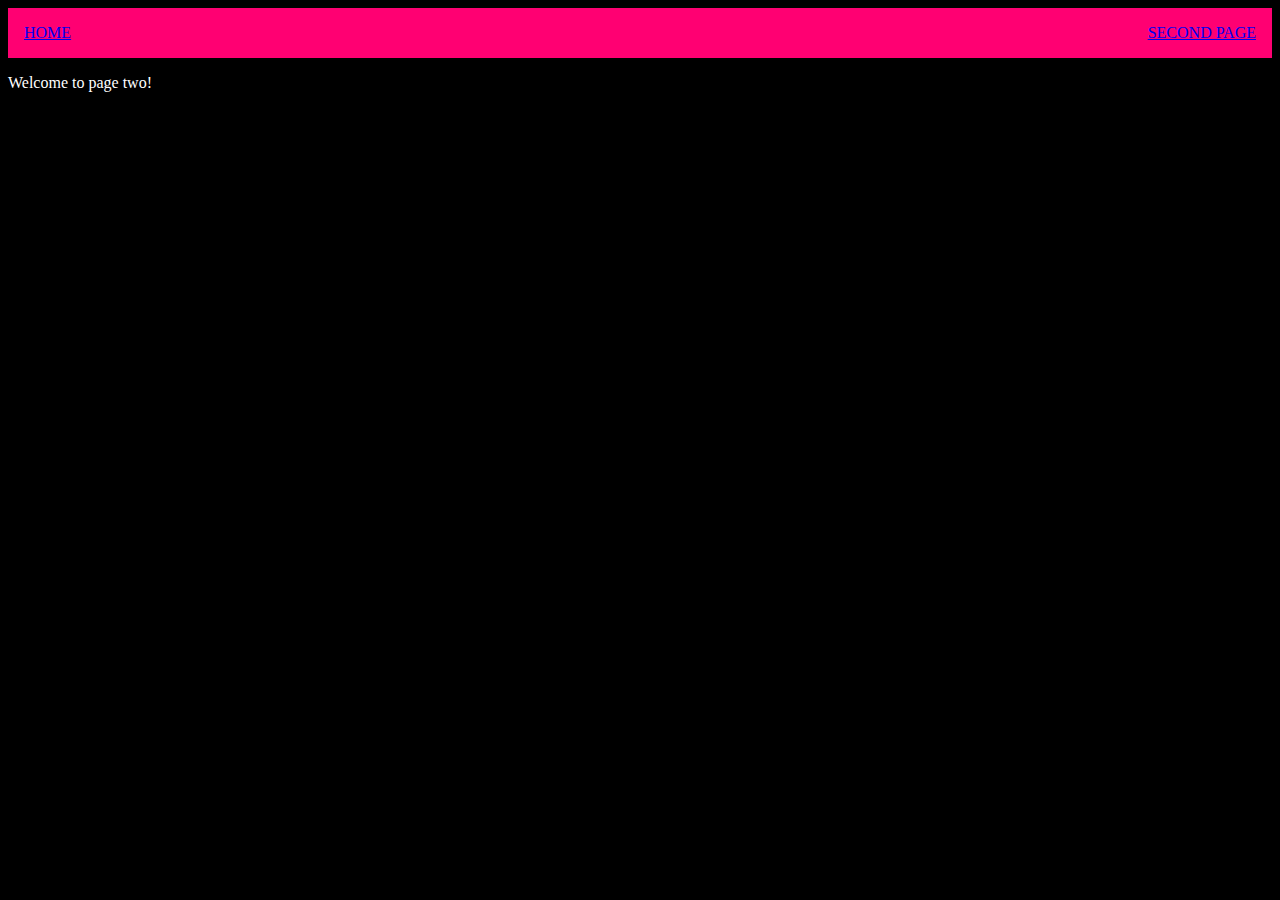
==== pagetwo.html @ c127fd15 "Added demo content" ====
<!DOCTYPE html>
<html>
<head>
	<meta charset="utf-8">
	<meta name="viewport" content="width=device-width, initial-scale=1">
	<title></title>
	<link rel="stylesheet" type="text/css" href="style.css">
</head>
<body>
	<div id="navBar">
			<a href="index.html">HOME</a>
			<a href="pagetwo.html">SECOND PAGE</a>
	</div>
	
	<p>Welcome to page two!</p>

</body>
</html>
---- style.css ----
body { 
  background-color: #000; 
  color: #fff;
}

* {
  box-sizing: border-box;
}

p {
}
div {
}

.headline {
  font-family: sans-serif;
  color: green;
  text-align: center;
}

#navBar {
  padding: 1em;
  background-color: #ff0072;
  display: flex;
  justify-content: space-between;
}

.myDiv {
  border: 5px outset red;
  background-color: lightblue;    
  text-align: center;
}

.storyRow {
  display: flex;
  width: 100%;
}

.storyContainer {
  background-color: #333;
/*  display: inline-block;*/
/*  width: 48%;*/
  display: flex;
/*  align-items: flex-end;*/
  margin: 0.5em;
}

.storyContainer img {
  width: 100%;
}

.storyImage {
  width: 25%;
}

.storyContainer > div {
  background-color: red;
  margin: 1em;
  padding: 1em;
}

.storyContainer p {
  margin: 0;
  padding: 1em;
  background-color: blue;
}
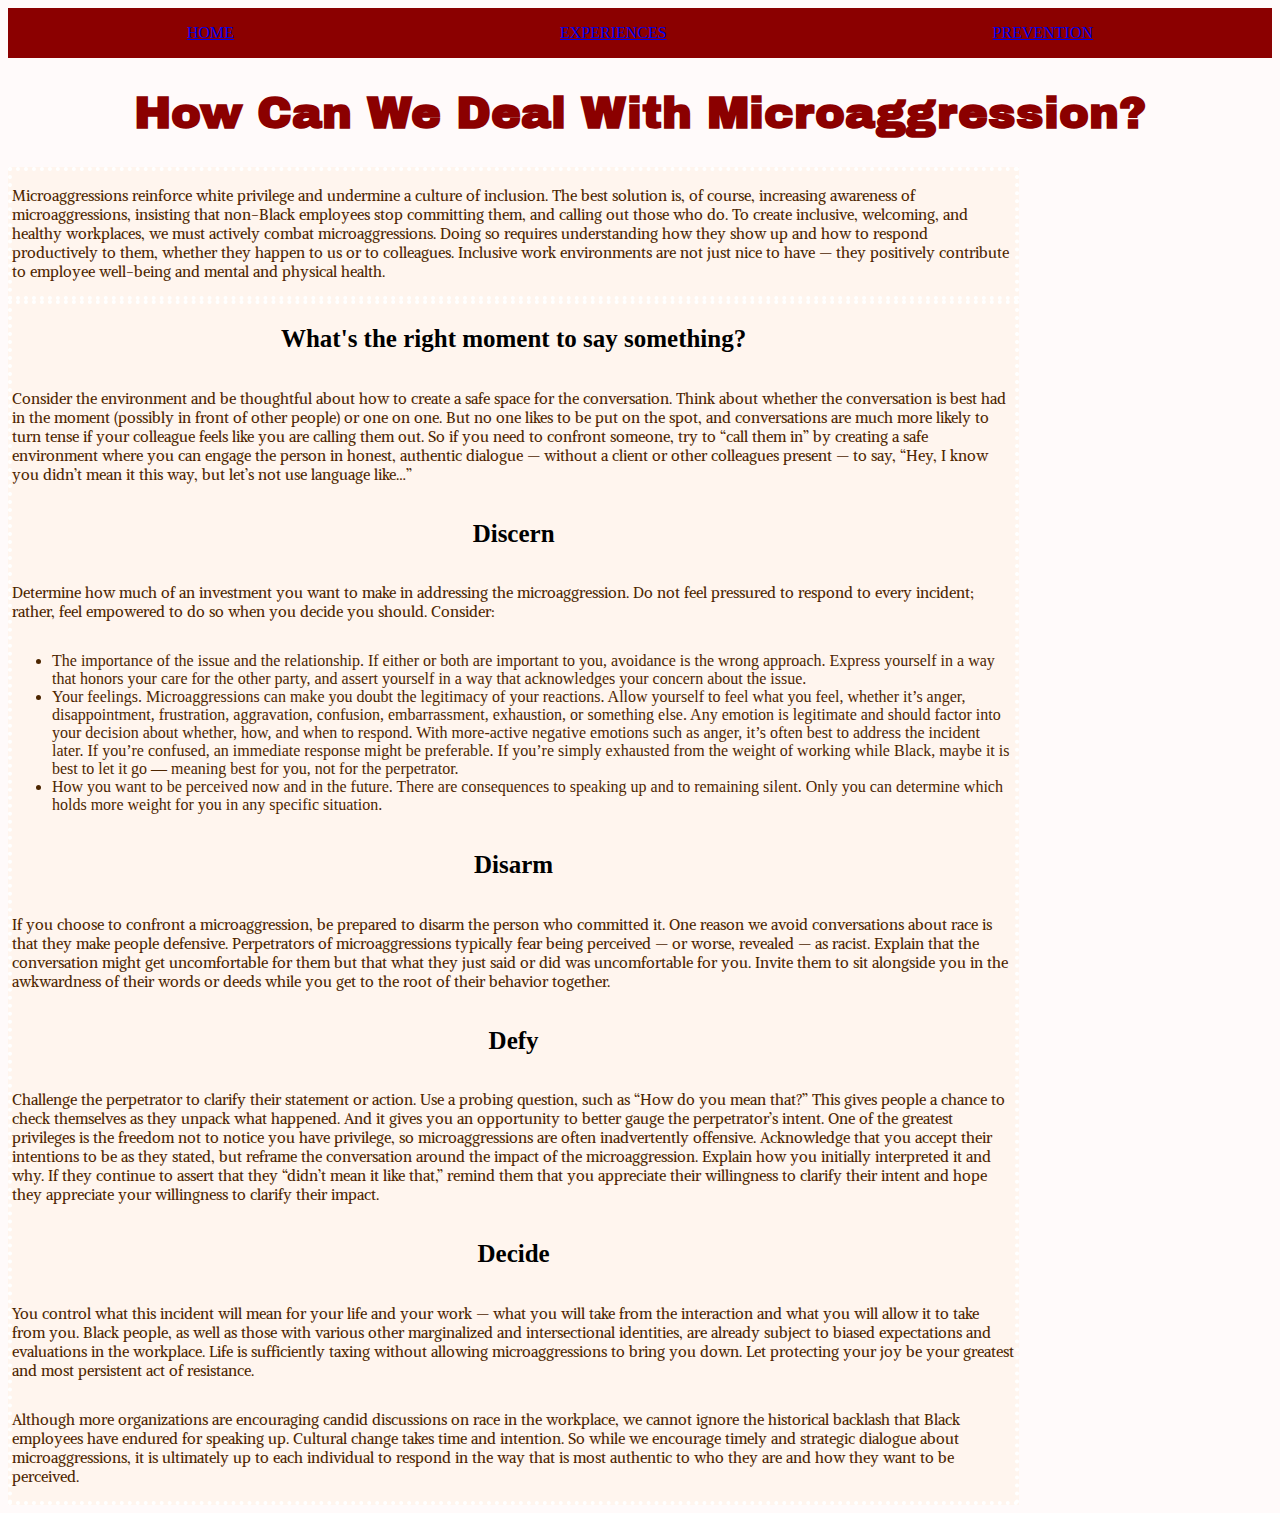
==== commit 3ed1e3c0: "im saving this work" ====
--- a/pagetwo.html
+++ b/pagetwo.html
@@ -9,10 +9,36 @@
 <body>
 	<div id="navBar">
 			<a href="index.html">HOME</a>
-			<a href="pagetwo.html">SECOND PAGE</a>
+			<a href="stories.html">EXPERIENCES</a>
+			<a href="pagetwo.html">PREVENTION</a>
 	</div>
-	
-	<p>Welcome to page two!</p>
+	<h1 class="headline">How Can We Deal With Microaggression?</h1> 
+	<div class = "myDiv2">
+	<p>Microaggressions reinforce white privilege and undermine a culture of inclusion. The best solution is, of course, increasing awareness of microaggressions, insisting that non-Black employees stop committing them, and calling out those who do. To create inclusive, welcoming, and healthy workplaces, we must actively combat microaggressions. Doing so requires understanding how they show up and how to respond productively to them, whether they happen to us or to colleagues. Inclusive work environments are not just nice to have — they positively contribute to employee well-being and mental and physical health.</p></div>
+	<div class = "myDiv2"> 
+		<h2 class="headline2"> What's the right moment to say something?</h2> 
+
+		<p>Consider the environment and be thoughtful about how to create a safe space for the conversation. Think about whether the conversation is best had in the moment (possibly in front of other people) or one on one.
+		But no one likes to be put on the spot, and conversations are much more likely to turn tense if your colleague feels like you are calling them out. So if you need to confront someone, try to “call them in” by creating a safe environment where you can engage the person in honest, authentic dialogue — without a client or other colleagues present — to say, “Hey, I know you didn’t mean it this way, but let’s not use language like…” </p> 
+		<h2 class="headline2"> Discern </h2>
+		<p>Determine how much of an investment you want to make in addressing the microaggression. Do not feel pressured to respond to every incident; rather, feel empowered to do so when you decide you should. Consider:
+
+<ul><li>The importance of the issue and the relationship. If either or both are important to you, avoidance is the wrong approach. Express yourself in a way that honors your care for the other party, and assert yourself in a way that acknowledges your concern about the issue.</li>
+
+<li>Your feelings. Microaggressions can make you doubt the legitimacy of your reactions. Allow yourself to feel what you feel, whether it’s anger, disappointment, frustration, aggravation, confusion, embarrassment, exhaustion, or something else. Any emotion is legitimate and should factor into your decision about whether, how, and when to respond. With more-active negative emotions such as anger, it’s often best to address the incident later. If you’re confused, an immediate response might be preferable. If you’re simply exhausted from the weight of working while Black, maybe it is best to let it go — meaning best for you, not for the perpetrator.</li>
+<li>How you want to be perceived now and in the future. There are consequences to speaking up and to remaining silent. Only you can determine which holds more weight for you in any specific situation.</li></ul></p>
+
+<h2 class="headline2"> Disarm </h2>
+<p>If you choose to confront a microaggression, be prepared to disarm the person who committed it. One reason we avoid conversations about race is that they make people defensive. Perpetrators of microaggressions typically fear being perceived — or worse, revealed — as racist. Explain that the conversation might get uncomfortable for them but that what they just said or did was uncomfortable for you. Invite them to sit alongside you in the awkwardness of their words or deeds while you get to the root of their behavior together.</p>
+<h2 class="headline2"> Defy </h2> 
+<p>Challenge the perpetrator to clarify their statement or action. Use a probing question, such as “How do you mean that?” This gives people a chance to check themselves as they unpack what happened. And it gives you an opportunity to better gauge the perpetrator’s intent. One of the greatest privileges is the freedom not to notice you have privilege, so microaggressions are often inadvertently offensive. Acknowledge that you accept their intentions to be as they stated, but reframe the conversation around the impact of the microaggression. Explain how you initially interpreted it and why. If they continue to assert that they “didn’t mean it like that,” remind them that you appreciate their willingness to clarify their intent and hope they appreciate your willingness to clarify their impact.</p>
+	<h2 class="headline2"> Decide </h2>
+	<p>You control what this incident will mean for your life and your work — what you will take from the interaction and what you will allow it to take from you. Black people, as well as those with various other marginalized and intersectional identities, are already subject to biased expectations and evaluations in the workplace. Life is sufficiently taxing without allowing microaggressions to bring you down. Let protecting your joy be your greatest and most persistent act of resistance.</p>
+
+	<p>Although more organizations are encouraging candid discussions on race in the workplace, we cannot ignore the historical backlash that Black employees have endured for speaking up. Cultural change takes time and intention. So while we encourage timely and strategic dialogue about microaggressions, it is ultimately up to each individual to respond in the way that is most authentic to who they are and how they want to be perceived.</p>
+</div>
+
+
 
 </body>
 </html>--- a/style.css
+++ b/style.css
@@ -1,43 +1,77 @@
+
+@import url('https://fonts.googleapis.com/css2?family=Archivo+Black&family=IBM+Plex+Sans+Condensed:wght@700&display=swap');
+
+
+
+  @import url('https://fonts.googleapis.com/css2?family=Alike&display=swap');
+
 body { 
-  background-color: #000; 
-  color: #fff;
+  background-color: #FFFAFA; 
+  color:  #4d2600;
 }
 
+p {
+  font-family: 'Alike', serif;
+  font-size: 15px;
+}
 * {
   box-sizing: border-box;
 }
 
-p {
-}
-div {
+
+.headline {
+  color: darkred;
+  text-align: center;
+  font-family:'Archivo Black', sans-serif;
+  font-size: 45px;
+  
+
 }
 
-.headline {
-  font-family: sans-serif;
-  color: green;
-  text-align: center;
+.headline2 {
+ 
+ color: black;
+ font-size: 25px;
+ font: bold;
 }
 
 #navBar {
   padding: 1em;
-  background-color: #ff0072;
+  background-color: darkred;
+
   display: flex;
-  justify-content: space-between;
+  justify-content: space-around;
+
+}
+.myDiv2 {
+  border: 4px dotted white;
+  background-color: #FFF5EE;    
+  text-align: left;
+  width: 80%;
+  
+  display:flex;
+  flax-position: column;
+  justify-content: center;
+  flex-wrap:wrap;
+  flex-basis: 50%;
 }
 
 .myDiv {
-  border: 5px outset red;
-  background-color: lightblue;    
-  text-align: center;
+  display: flex;
+  justify-content: center;
 }
 
+.secondimg {
+  display: flex;
+  justify-content: center;
+}
 .storyRow {
   display: flex;
   width: 100%;
 }
 
-.storyContainer {
-  background-color: #333;
+.theme {
+  background-color: lightgrey;
 /*  display: inline-block;*/
 /*  width: 48%;*/
   display: flex;
@@ -45,22 +79,23 @@
   margin: 0.5em;
 }
 
-.storyContainer img {
+.theme img {
   width: 100%;
 }
 
 .storyImage {
-  width: 25%;
+  width: 60%;
+  height:100%;
 }
 
-.storyContainer > div {
-  background-color: red;
+.theme > div {
+  background-color: lightgrey;
   margin: 1em;
   padding: 1em;
 }
 
-.storyContainer p {
+.theme p {
   margin: 0;
   padding: 1em;
-  background-color: blue;
+  background-color: white;
 }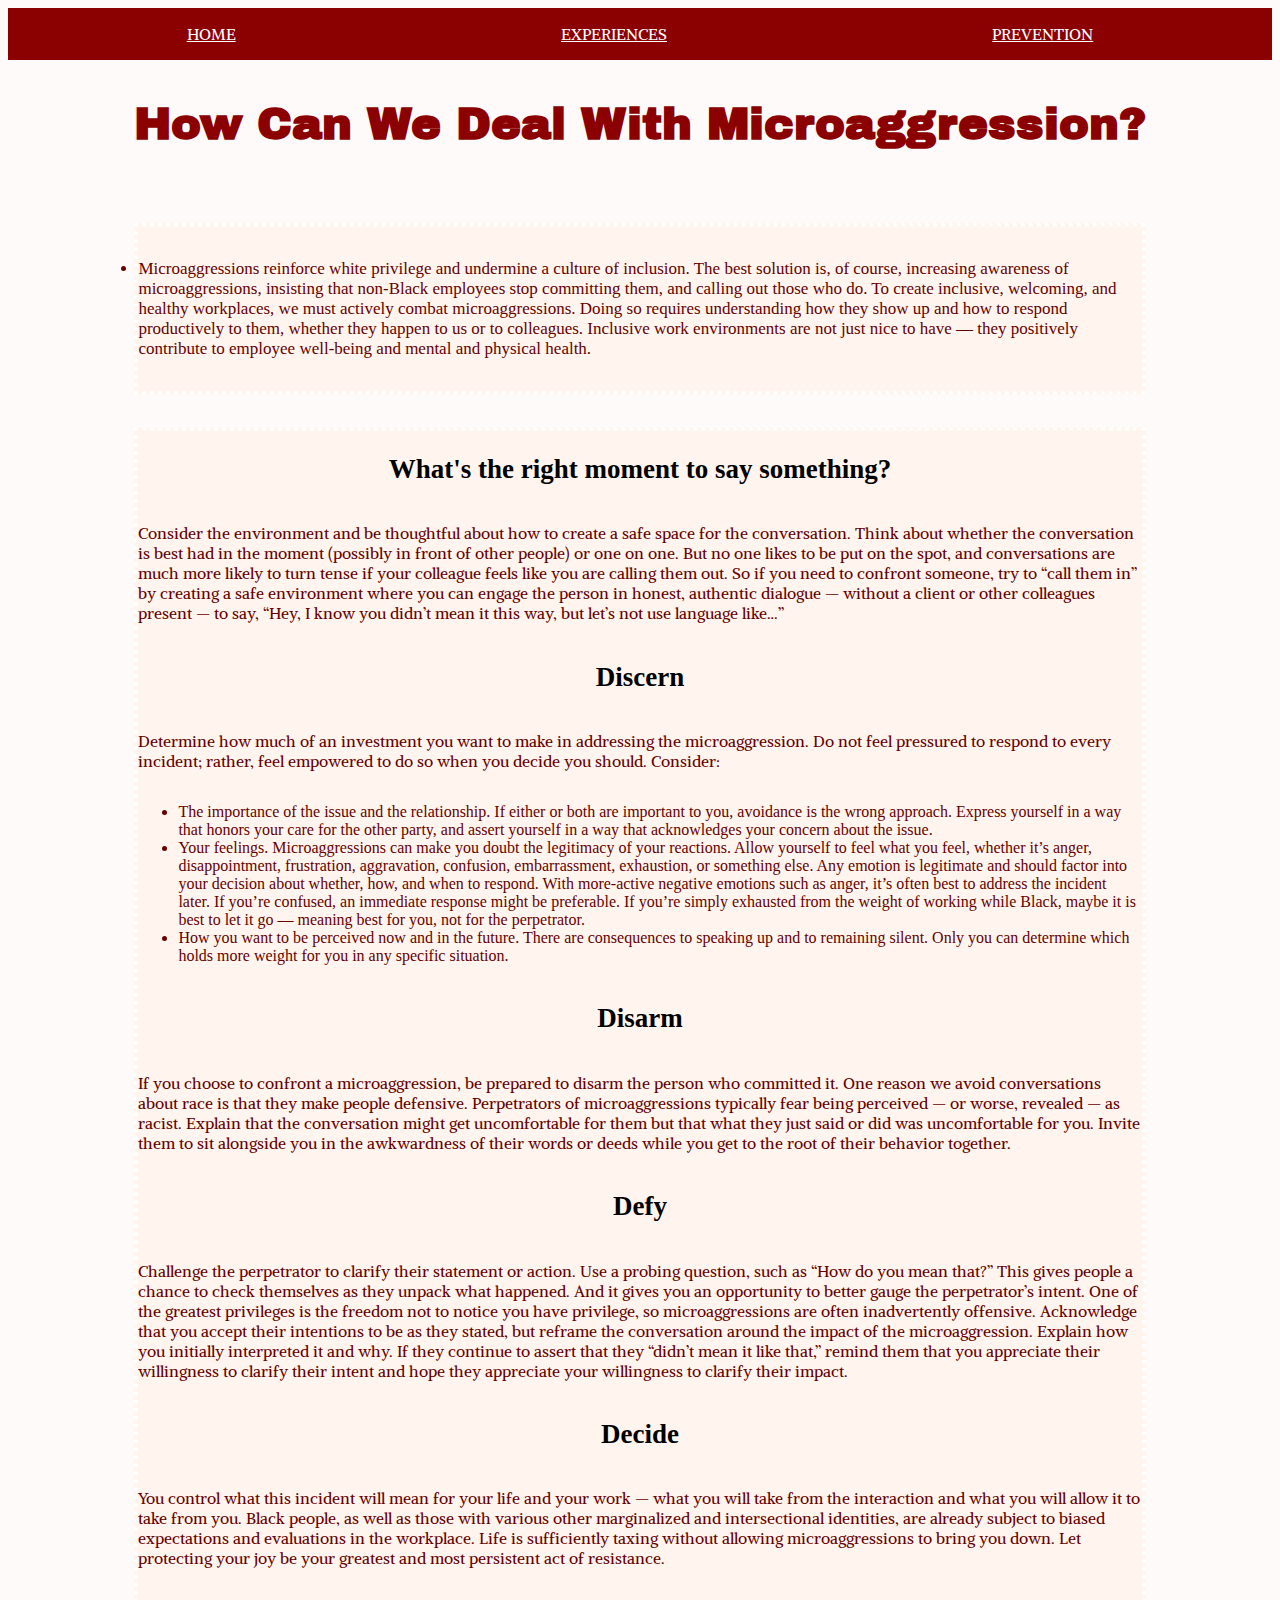
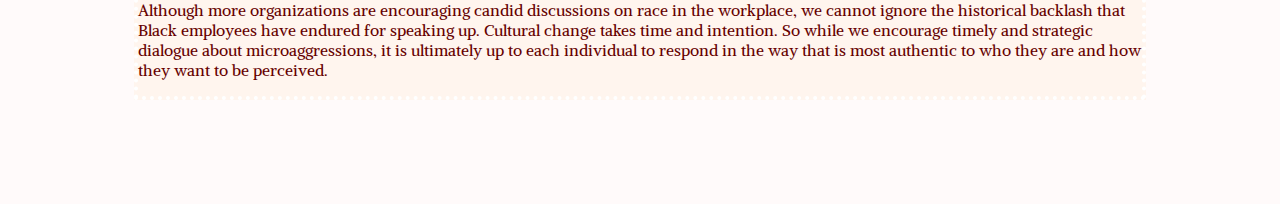
==== commit aace9670: "this is final version" ====
--- a/pagetwo.html
+++ b/pagetwo.html
@@ -12,31 +12,39 @@
 			<a href="stories.html">EXPERIENCES</a>
 			<a href="pagetwo.html">PREVENTION</a>
 	</div>
+	
 	<h1 class="headline">How Can We Deal With Microaggression?</h1> 
-	<div class = "myDiv2">
-	<p>Microaggressions reinforce white privilege and undermine a culture of inclusion. The best solution is, of course, increasing awareness of microaggressions, insisting that non-Black employees stop committing them, and calling out those who do. To create inclusive, welcoming, and healthy workplaces, we must actively combat microaggressions. Doing so requires understanding how they show up and how to respond productively to them, whether they happen to us or to colleagues. Inclusive work environments are not just nice to have — they positively contribute to employee well-being and mental and physical health.</p></div>
-	<div class = "myDiv2"> 
-		<h2 class="headline2"> What's the right moment to say something?</h2> 
 
-		<p>Consider the environment and be thoughtful about how to create a safe space for the conversation. Think about whether the conversation is best had in the moment (possibly in front of other people) or one on one.
-		But no one likes to be put on the spot, and conversations are much more likely to turn tense if your colleague feels like you are calling them out. So if you need to confront someone, try to “call them in” by creating a safe environment where you can engage the person in honest, authentic dialogue — without a client or other colleagues present — to say, “Hey, I know you didn’t mean it this way, but let’s not use language like…” </p> 
-		<h2 class="headline2"> Discern </h2>
-		<p>Determine how much of an investment you want to make in addressing the microaggression. Do not feel pressured to respond to every incident; rather, feel empowered to do so when you decide you should. Consider:
+    <div class="lowerContent">
+		<div class = "myDiv2">
+			<p><li class="intro">Microaggressions reinforce white privilege and undermine a culture of inclusion. The best solution is, of course, increasing awareness of microaggressions, insisting that non-Black employees stop committing them, and calling out those who do. To create inclusive, welcoming, and healthy workplaces, we must actively combat microaggressions. Doing so requires understanding how they show up and how to respond productively to them, whether they happen to us or to colleagues. Inclusive work environments are not just nice to have — they positively contribute to employee well-being and mental and physical health.</li> </p>
+		</div>
+	
 
-<ul><li>The importance of the issue and the relationship. If either or both are important to you, avoidance is the wrong approach. Express yourself in a way that honors your care for the other party, and assert yourself in a way that acknowledges your concern about the issue.</li>
+		<div class = "myDiv3"> 
+			<h2 class="headline2"> What's the right moment to say something?</h2> 
 
-<li>Your feelings. Microaggressions can make you doubt the legitimacy of your reactions. Allow yourself to feel what you feel, whether it’s anger, disappointment, frustration, aggravation, confusion, embarrassment, exhaustion, or something else. Any emotion is legitimate and should factor into your decision about whether, how, and when to respond. With more-active negative emotions such as anger, it’s often best to address the incident later. If you’re confused, an immediate response might be preferable. If you’re simply exhausted from the weight of working while Black, maybe it is best to let it go — meaning best for you, not for the perpetrator.</li>
-<li>How you want to be perceived now and in the future. There are consequences to speaking up and to remaining silent. Only you can determine which holds more weight for you in any specific situation.</li></ul></p>
+			<p>Consider the environment and be thoughtful about how to create a safe space for the conversation. Think about whether the conversation is best had in the moment (possibly in front of other people) or one on one.
+			But no one likes to be put on the spot, and conversations are much more likely to turn tense if your colleague feels like you are calling them out. So if you need to confront someone, try to “call them in” by creating a safe environment where you can engage the person in honest, authentic dialogue — without a client or other colleagues present — to say, “Hey, I know you didn’t mean it this way, but let’s not use language like…” </p> 
+			<h2 class="headline2"> Discern </h2>
+			<p>Determine how much of an investment you want to make in addressing the microaggression. Do not feel pressured to respond to every incident; rather, feel empowered to do so when you decide you should. Consider:
 
-<h2 class="headline2"> Disarm </h2>
-<p>If you choose to confront a microaggression, be prepared to disarm the person who committed it. One reason we avoid conversations about race is that they make people defensive. Perpetrators of microaggressions typically fear being perceived — or worse, revealed — as racist. Explain that the conversation might get uncomfortable for them but that what they just said or did was uncomfortable for you. Invite them to sit alongside you in the awkwardness of their words or deeds while you get to the root of their behavior together.</p>
-<h2 class="headline2"> Defy </h2> 
-<p>Challenge the perpetrator to clarify their statement or action. Use a probing question, such as “How do you mean that?” This gives people a chance to check themselves as they unpack what happened. And it gives you an opportunity to better gauge the perpetrator’s intent. One of the greatest privileges is the freedom not to notice you have privilege, so microaggressions are often inadvertently offensive. Acknowledge that you accept their intentions to be as they stated, but reframe the conversation around the impact of the microaggression. Explain how you initially interpreted it and why. If they continue to assert that they “didn’t mean it like that,” remind them that you appreciate their willingness to clarify their intent and hope they appreciate your willingness to clarify their impact.</p>
-	<h2 class="headline2"> Decide </h2>
-	<p>You control what this incident will mean for your life and your work — what you will take from the interaction and what you will allow it to take from you. Black people, as well as those with various other marginalized and intersectional identities, are already subject to biased expectations and evaluations in the workplace. Life is sufficiently taxing without allowing microaggressions to bring you down. Let protecting your joy be your greatest and most persistent act of resistance.</p>
+			<ul><li>The importance of the issue and the relationship. If either or both are important to you, avoidance is the wrong approach. Express yourself in a way that honors your care for the other party, and assert yourself in a way that acknowledges your concern about the issue.</li>
 
-	<p>Although more organizations are encouraging candid discussions on race in the workplace, we cannot ignore the historical backlash that Black employees have endured for speaking up. Cultural change takes time and intention. So while we encourage timely and strategic dialogue about microaggressions, it is ultimately up to each individual to respond in the way that is most authentic to who they are and how they want to be perceived.</p>
-</div>
+			<li>Your feelings. Microaggressions can make you doubt the legitimacy of your reactions. Allow yourself to feel what you feel, whether it’s anger, disappointment, frustration, aggravation, confusion, embarrassment, exhaustion, or something else. Any emotion is legitimate and should factor into your decision about whether, how, and when to respond. With more-active negative emotions such as anger, it’s often best to address the incident later. If you’re confused, an immediate response might be preferable. If you’re simply exhausted from the weight of working while Black, maybe it is best to let it go — meaning best for you, not for the perpetrator.</li>
+			<li>How you want to be perceived now and in the future. There are consequences to speaking up and to remaining silent. Only you can determine which holds more weight for you in any specific situation.</li></ul></p>
+
+			<h2 class="headline2"> Disarm </h2>
+			<p>If you choose to confront a microaggression, be prepared to disarm the person who committed it. One reason we avoid conversations about race is that they make people defensive. Perpetrators of microaggressions typically fear being perceived — or worse, revealed — as racist. Explain that the conversation might get uncomfortable for them but that what they just said or did was uncomfortable for you. Invite them to sit alongside you in the awkwardness of their words or deeds while you get to the root of their behavior together.</p>
+			<h2 class="headline2"> Defy </h2> 
+			<p>Challenge the perpetrator to clarify their statement or action. Use a probing question, such as “How do you mean that?” This gives people a chance to check themselves as they unpack what happened. And it gives you an opportunity to better gauge the perpetrator’s intent. One of the greatest privileges is the freedom not to notice you have privilege, so microaggressions are often inadvertently offensive. Acknowledge that you accept their intentions to be as they stated, but reframe the conversation around the impact of the microaggression. Explain how you initially interpreted it and why. If they continue to assert that they “didn’t mean it like that,” remind them that you appreciate their willingness to clarify their intent and hope they appreciate your willingness to clarify their impact.</p>
+				<h2 class="headline2"> Decide </h2>
+				<p>You control what this incident will mean for your life and your work — what you will take from the interaction and what you will allow it to take from you. Black people, as well as those with various other marginalized and intersectional identities, are already subject to biased expectations and evaluations in the workplace. Life is sufficiently taxing without allowing microaggressions to bring you down. Let protecting your joy be your greatest and most persistent act of resistance.</p>
+
+				<p>Although more organizations are encouraging candid discussions on race in the workplace, we cannot ignore the historical backlash that Black employees have endured for speaking up. Cultural change takes time and intention. So while we encourage timely and strategic dialogue about microaggressions, it is ultimately up to each individual to respond in the way that is most authentic to who they are and how they want to be perceived.</p>
+		</div>
+
+	</div>
 
 
 
--- a/style.css
+++ b/style.css
@@ -1,48 +1,59 @@
 
 @import url('https://fonts.googleapis.com/css2?family=Archivo+Black&family=IBM+Plex+Sans+Condensed:wght@700&display=swap');
-
-
-
-  @import url('https://fonts.googleapis.com/css2?family=Alike&display=swap');
+@import url('https://fonts.googleapis.com/css2?family=Alike&display=swap');
 
 body { 
   background-color: #FFFAFA; 
-  color:  #4d2600;
+  color: #660000;
 }
 
 p {
   font-family: 'Alike', serif;
-  font-size: 15px;
+  font-size: 16px;
 }
+
 * {
   box-sizing: border-box;
 }
 
-
 .headline {
   color: darkred;
   text-align: center;
+  padding-bottom:1em;
+  padding-top:0.2em;
   font-family:'Archivo Black', sans-serif;
   font-size: 45px;
   
-
+  
 }
 
 .headline2 {
- 
- color: black;
- font-size: 25px;
- font: bold;
+  color: black;
+  font-size: 27px;
+  font: bold;
 }
 
 #navBar {
   padding: 1em;
   background-color: darkred;
-
   display: flex;
   justify-content: space-around;
+ font-family: 'Alike', serif;
+ font:bold;
+}
 
+/* NAV LINK COLOR */
+#navBar > a, #navBar > a:visited {
+  color: #fff;
 }
+
+/* CONTAINER TO CENTER LOWER DIVS */
+.lowerContent {
+  display: flex;
+  flex-direction: column;
+  align-items: center;
+}
+
 .myDiv2 {
   border: 4px dotted white;
   background-color: #FFF5EE;    
@@ -50,10 +61,24 @@
   width: 80%;
   
   display:flex;
-  flax-position: column;
+  /* flax-position: column; */
   justify-content: center;
   flex-wrap:wrap;
   flex-basis: 50%;
+  margin-bottom: 2em;
+}
+.myDiv3 {
+  border: 4px dotted white;
+  background-color: #FFF5EE;    
+  text-align: left;
+  width: 80%;
+  
+  display:flex;
+  /* flax-position: column; */
+  justify-content: center;
+  flex-wrap:wrap;
+  flex-basis: 50%;
+  margin-bottom: 6em;
 }
 
 .myDiv {
@@ -65,37 +90,59 @@
   display: flex;
   justify-content: center;
 }
+
 .storyRow {
   display: flex;
-  width: 100%;
+  /* width: 100%; */
+  flex-wrap: wrap;
+  margin-bottom: 6em;
 }
 
 .theme {
   background-color: lightgrey;
-/*  display: inline-block;*/
-/*  width: 48%;*/
+  /*  display: inline-block;*/
+  /*  width: 48%;*/
   display: flex;
-/*  align-items: flex-end;*/
-  margin: 0.5em;
+  /*  align-items: flex-end;*/
+  margin: .5em;
+  flex: 1; /* FORCE ITEMS TO EQUALLY DISTRIBUTE THEIR WIDTH IN FLEXBOX */
 }
 
 .theme img {
   width: 100%;
 }
+.secondimg img {
+  margin-bottom: 6em;
+}
+.myDiv img {
+
+  margin-bottom: 6em;
+}
 
 .storyImage {
-  width: 60%;
-  height:100%;
+  border: 1px;
+  border-radius:4px;
+}
+.storyImage img {
+  width: 230px;
+  height: 250px;
 }
 
 .theme > div {
-  background-color: lightgrey;
+  /* background-color: lightgrey; */
   margin: 1em;
   padding: 1em;
 }
 
-.theme p {
-  margin: 0;
-  padding: 1em;
-  background-color: white;
+.theme ul {
+  display: flex;
+  flex-wrap: wrap;
+
+  background-color: hsla(0, 100%, 100%, 0.5);
+  font-size: 18px;
+  min-width: 15em; /* MINIMUM WIDTH ON LISTS SO THEY DON'T GET SQUEEZED TOO SMALL */
+}
+
+.intro {
+  font-size: 17px;
 }